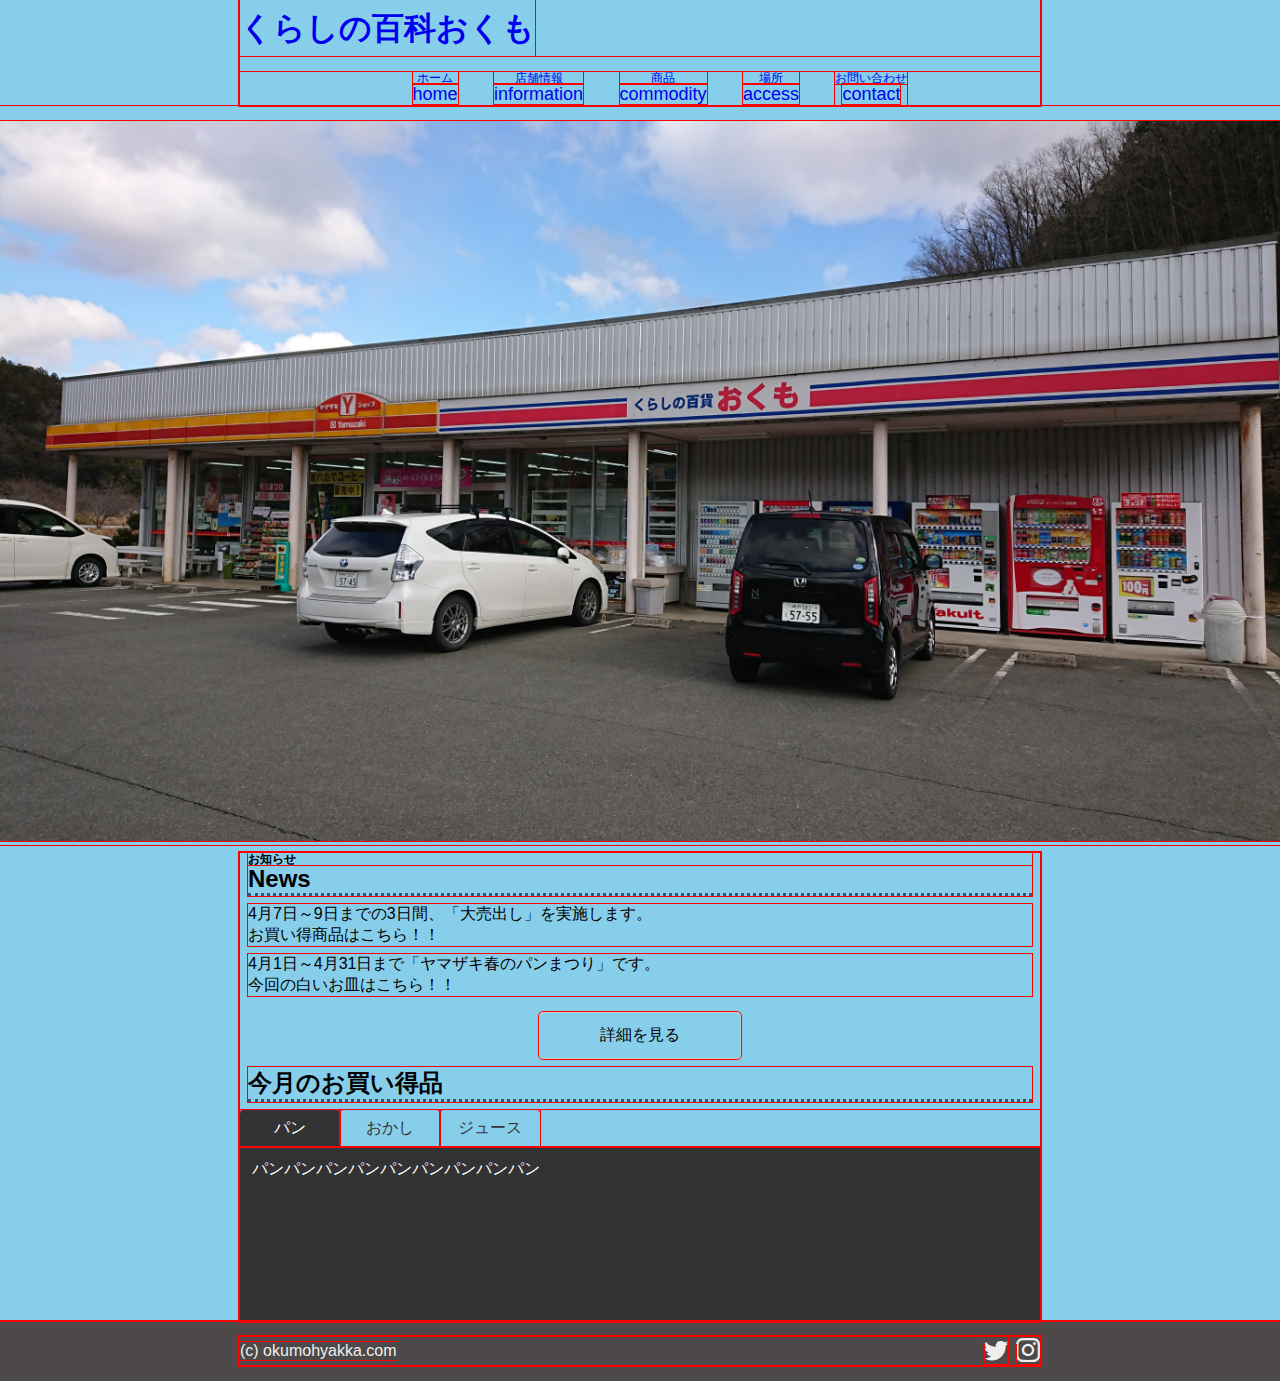
==== index.html @ 10697c95 "Add files via upload" ====
<!DOCTYPE html>
<html lang="ja">
<head>
  <meta charset="UTF-8">
  <meta http-equiv="X-UA-Compatible" content="IE=edge">
  <meta name="viewport" content="width=device-width, initial-scale=1.0">
  <title>くらしの百科おくも</title>
  <link rel="icon" href="img/favicon.png">
  <link rel="stylesheet" href="css/style.css">
  <link href="https://fonts.googleapis.com/icon?family=Material+Icons" rel="stylesheet">
  <link rel="stylesheet" href="https://cdn.jsdelivr.net/npm/bootstrap-icons@1.5.0/font/bootstrap-icons.css">
  <style>
  * {
    outline: 1px solid #ff0000;
  }
  </style>
</head>
<body>
  <!-- ヘッダー -->
  <header>
    <div class="container">
      <div class="head">
        <div class="headline">
          <a href="index.html">
            <h1>くらしの百科おくも</h1>
          </a>
        </div>
        <div class="sp_menu">
          <span class="material-icons" id="open_menu">menu</span>
        </div>
      </div>
      <div class="overlay">
        <span class="material-icons" id="close_menu">close</span>
        <nav class="nav2">
          <ul>
            <li><a href="index.html">home</a></li>
            <li><a href="information.html">information</a></li>
            <li><a href="commodity.html">commodity</a></li>
            <li><a href="access.html">access</a></li>
            <li><a href="contact.html">contact</a></li>
          </ul>
        </nav>
      </div>
      <nav class="nav1">
        <ul>
          <li><a href="index.html"><span>ホーム</span>home</a></li>
          <li><a href="information.html"><span>店舗情報</span>information</a></li>
          <li><a href="commodity.html"><span>商品</span>commodity</a></li>
          <li><a href="access.html"><span>場所</span>access</a></li>
          <li><a href="contact.html"><span>お問い合わせ</span>contact</a></li>
        </ul>
      </nav>
    </div>
  </header>
  <!-- ヘッダーここまで -->
  <!-- メイン -->
  <!-- <div class="center">
    <img 
      src="img/gaikann.JPG"
      alt="くらしの百科おくもの外観"
      class="center"
      width="70%"
      height="auto">
  </div>     -->

  <main>
    <section class="hero">
      <img src="img/gaikann.JPG" alt="くらしの百科おくもの外観">
    </section>
    <div class="container">
      <h2><span>お知らせ</span>News</h2>
      <p>4月7日～9日までの3日間、「大売出し」を実施します。<br>
      お買い得商品はこちら！！
      </p>
      <p>4月1日～4月31日まで「ヤマザキ春のパンまつり」です。<br>
      今回の白いお皿はこちら！！
      </p>
      <div id="open">
        詳細を見る
      </div>
      <div id="mask" class="hidden"></div>
      <section id="modal" class="hidden">
        <img src="" alt="直径23cmの丸皿の写真">
        <p>今年は直径23cmの丸皿です。</p>
        <div id="close">
          閉じる
        </div>
      </section>
      <h2>今月のお買い得品</h2>
      <ul class="menu">
        <li><a href="#" class="active">パン</a></li>
        <li><a href="#">おかし</a></li>
        <li><a href="#">ジュース</a></li>
      </ul>
      <section class="content active" >
        パンパンパンパンパンパンパンパンパン
      </section>
      <section class="content">
        おかしおかしおかしおかしおかしおかし
      </section>
      <section class="content">
        ジュースジュースジュースジュースジュース
      </section>
    </div>
  </main>
  <!-- メインここまで -->
  <!-- フッター -->
  <footer>
    <div class="container">
      <small>(c) okumohyakka.com</small>
      <ul>
        <li><a href="#"></a><i class="bi bi-twitter"></i></li>
        <li><a href="#"></a><i class="bi bi-instagram"></i></li>
      </ul>
    </div>
  </footer>
  <!-- フッターここまで -->
  <script src="js/main.js"></script>
</body>
</html>
---- css/style.css ----
@charset "UTF-8";

/* すべてのWebページに適用される */

html {
  font-family: Verdana, sans-serif
}

body {
  margin: 0;
}

h2 {
  margin-bottom: 8px;
  border-bottom: 3px dotted #3f5170;
}

h3 {
  margin: 0px 8px 8px 8px;
} 

p {
  margin: 0px 8px 0px 8px;
}

p + p {
  margin-top: 8px;
}

.container {
  width: calc(100% - 32px);
  margin: 0 auto;
  outline: 2px solid red;
}

/* すべてのページに適用 - ヘッダー - */
.headline h1 {
  margin: 0;
  line-height: 56px;
}

.headline a {
  text-decoration: none;
}

.headline a:hover {
  opacity: 0.8;
}

.head {
  display: flex;
}

.close_icon {
  padding: 16px;
}

.sp_menu {
  margin-left: auto;
}

.sp_menu #open_menu {
  font-size: 32px;
  line-height: 56px;
  cursor: pointer;
}

.sp_menu #open_menu.hide {
  display: none;
}

.overlay {
  position: fixed;
  top: 0;
  bottom: 0;
  right: 0;
  left: 0;
  background: rgba(255, 255, 255, 0.95);
  text-align: center;
  padding: 64px;
  opacity: 0;
  pointer-events: none;
  transition: opacity .6s;
}

.overlay.show {
  opacity: 1;
  pointer-events: auto;
}

.overlay #close_menu {
  position: absolute;
  top: 16px;
  right: 16px;
  font-size: 32px;
  cursor: pointer;
}

.overlay ul {
  list-style-type: none;
  margin: 0;
  padding: 0;
}

.overlay li {
  margin-top: 24px;
  opacity: 0;
  transform: translateY(16px);
  transition: opacity .3s, transform .3s;
}

.overlay.show li {
  opacity: 1;
  transform: none;
}

.overlay.show li:nth-child(1) {
  transition-delay: .1s;
}

.overlay.show li:nth-child(2) {
  transition-delay: .2s;
}

.overlay.show li:nth-child(3) {
  transition-delay: .3s;
}

.overlay.show li:nth-child(4) {
  transition-delay: .4s;
}

.overlay.show li:nth-child(5) {
  transition-delay: .5s;
}

.nav2 li {
  font-size: 18px;
}

.nav1 {
  display: none;  
}

.nav1 li {
  display: inline-block;
  font-size: 18px;
}

.nav1 a {
  text-decoration: none;
}

.nav1 li + li {
  margin-left: 32px;
}

.nav1 ul {
  text-align: center;
}

.nav1 a:hover {
  opacity: 0.8;
}

nav li a span {
  line-height: 1;
  font-size: 12px;
  display: block;
}

/* すべてのページに適用 - フッター - */
footer {
  background: #4c4948;
  padding: 16px 0;
  color: #eee;
}

footer  ul {
  list-style: none;
  margin: 0;
  padding: 0;
  display: flex;
}

footer .container {
  display: flex;
  justify-content: space-between;
  align-items: center;
}

footer small {
  font-size: 16px;
}

footer li i {
  font-size: 24px;
}

footer li + li {
  margin-left: 8px;
}

/* ホーム - メイン - */
main h2 {
  margin: 8px;
}

/* .center {
  text-align: center;
} */

/* .center img {
  vertical-align: bottom;
} */

.hero img {
  width: 100%;
}

main h2 span {
  line-height: 1;
  font-size: 12px;
  display: block;
}

#open, #close {
  cursor: pointer;
  width: 200px;
  border: 1px solid #ccc;
  border-radius: 4px;
  text-align: center;
  padding: 12px 0;
  margin: 16px auto 0;
}

#mask {
  background: rgba(0, 0, 0, 0.4);
  position: fixed;
  top: 0;
  bottom: 0;
  right: 0;
  left: 0;
}

#modal {
  background: #fff;
  width: 300px;
  padding: 20px;
  border-radius: 4px;
  position: absolute;
  top: 400px;
  left: 0;
  right: 0;
  margin: 0 auto;
  transition: transform 0.4s;
}

#modal > p {
  margin: 0 0 20px;
  text-align: center;
}

#mask.hidden {
  display: none;
}

#modal.hidden {
  transform: translate(0, -600px);
}

.menu {
  list-style: none;
  padding: 0;
  margin: 0;
  display: flex;
}

.menu li a {
  display: inline-block;
  width: 100px;
  text-align: center;
  padding: 8px 0;
  color: #333;
  text-decoration: none;
  border-radius: 4px 4px 0 0;
}

.menu li a.active {
  background: #333;
  color: #fff;
}

.menu li a:not(.active):hover {
  opacity: 0.5;
  transition: opacity 0.4s;
}

.content.active {
  background: #333;
  color: #fff;
  min-height: 150px;
  padding: 12px;
  display: block;
}

.content {
  display: none;
}

/* information - メイン - */
.hero2 {
  text-align: center;
}

.hero2 img {
  width: 70%;
}

.shadow {
  box-shadow: 3px 3px 5px #000;
}

.info {
  border-collapse: collapse;
  margin: 0 auto;
}

.info th, .info td {
  padding: 8px;
  border: 1px solid #bec2c7;
}

.info th {
  background-color: #dde2ea;
  width: 90px;
}

.info td {
  background-color: #eeece9;
}

.message {
  border-bottom: 1px solid;
  margin-top: 16px;
  margin-bottom: 16px;
  padding: 0; 
  border-bottom: 3px dotted #3f5170;
}

dl > div {
  margin-bottom: 8px;
}

dt {
  padding: 8px;
  cursor: pointer;
  user-select: none;
  position: relative;
}

dt::before {
  content: 'Q. ';
}

dt::after {
  content: '+';
  position: absolute;
  top: 8px;
  right: 16px;
  transition: transform .3s;
}

dl > div.appear dt::after {
  transform: rotate(45deg);
}

dd {
  padding: 8px;
  margin: 0;
  display: none;
}

dd::before {
  content: 'A. ';
}

dl > div.appear dd {
  display: block;
  animation: .3s fadeIn;
}

@keyframes fadeIn {
  0% {
    opacity: 0;
    transform: translateY(-10px);
  }
  100% {
    opacity: 1;
    transform: none;
  }
}

/* commodity - メイン - */
.link img {
  width: 100%;
  height: auto;
  border-radius: 10px 10px 0 0;
  vertical-align: bottom;
}

.link a:link {
  color: #fff;
  text-decoration: none;
}

.link a:hover {
  opacity: 0.8;
}

.link span {
  background-color: #79420d;
  display: block;
  width: 550;
  text-align: center;
  border-radius: 0 0 10px 10px;
  padding: 6px 0;
}

.syouhin {
  display: flex;
  flex-wrap: wrap;
  justify-content: space-between;
}

.syouhin p {
  width: calc((100% - 16px) / 2);
  outline: 2px solid blue;
  margin: 8px 0 8px;
}

/* access - メイン - */

.access {
  text-align: center;
}

.access img {
  width: 60%;
  vertical-align: bottom;
}


/* contact - メイン - */
fieldset {
  border: 1px solid #79420d;
  border-radius: 10px;
  padding: 20px 20px 10px;
  margin-bottom: 30px;
}

fieldset div {
  margin: 0px 8px 0px;
}

legend {
  font-weight: bold;
  font-size: 18px;
  color: #79420d;
}

form p {
  margin-bottom: 15px;
}

sup {
  color: #900;
  font-size: 10px;
}

.itemName {
  font-weight: bold;
}

/* フォームの入力欄 */
input,textarea,select {
  font-family: inherit;
  padding: 5px;
  font-size: 14px;
}

input[type="text"]:focus,
input[type="email"]:focus,
input[type="tel"]:focus,
input[type="number"]:focus,
textarea:focus {
  outline: none;
  box-shadow: 0 0 7px #900;
  border: 1px solid #600;
}

input[type="submit"] {
  background-color: #79420d;
  color: #fff;
  padding: 15px 40px;
  font-weight: bold;
  font-size: 18px;
  border: none;
  border-radius: 5px;
}

input[type="submit"]:hover {
  background-color: #c29b28;
}


/* medium screen */
@media (min-width:600px) {
  body {
    background: pink;
  }

  .nav1 {
    display: block;
  }

  .sp_menu {
    display: none;
  }
}

/* large screen */
@media (min-width:800px) {
  body {
    background: skyblue;
  }

  .container {
    width: calc(100% - 32px);
    margin: 0 auto;
    max-width: 800px;
  }
}
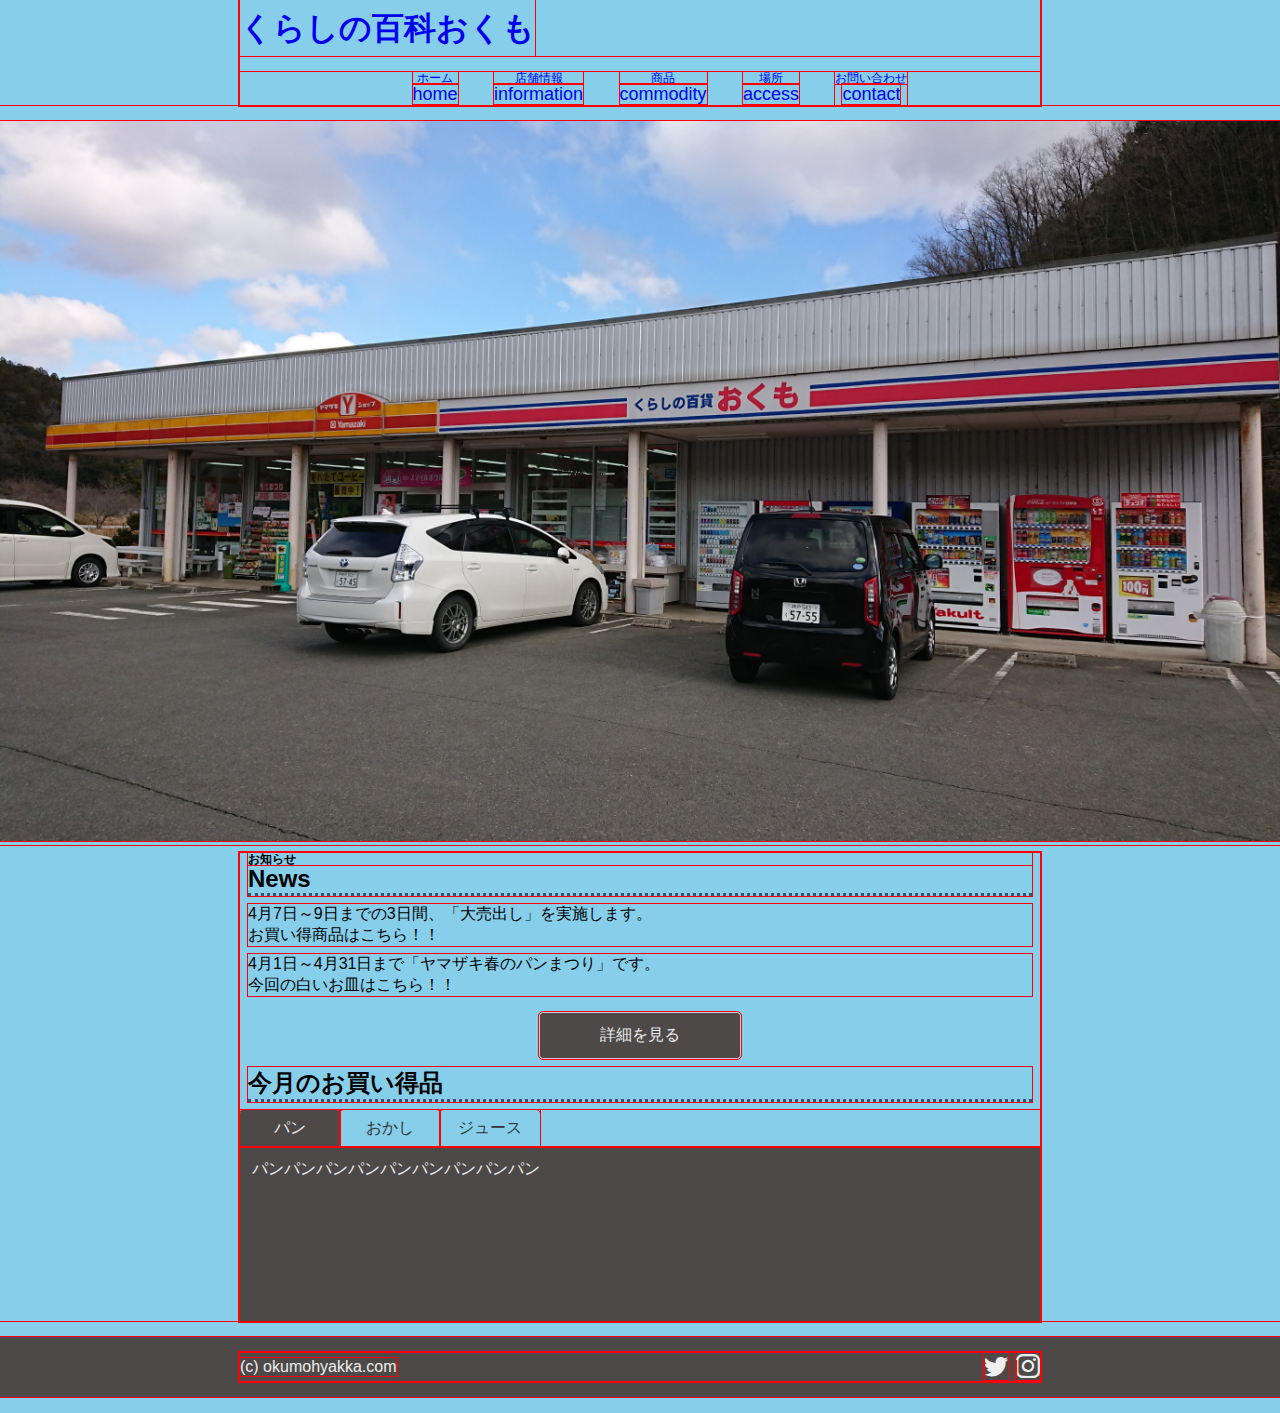
==== commit 6b62f032: "Add files via upload" ====
--- a/index.html
+++ b/index.html
@@ -80,25 +80,25 @@
       </div>
       <div id="mask" class="hidden"></div>
       <section id="modal" class="hidden">
-        <img src="" alt="直径23cmの丸皿の写真">
-        <p>今年は直径23cmの丸皿です。</p>
+        <img src="img/dish.JPG" alt="直径23cmの丸皿の写真">
+        <p>今年は直径約21cmの丸皿です。</p>
         <div id="close">
           閉じる
         </div>
       </section>
       <h2>今月のお買い得品</h2>
       <ul class="menu">
-        <li><a href="#" class="active">パン</a></li>
-        <li><a href="#">おかし</a></li>
-        <li><a href="#">ジュース</a></li>
+        <li><a href="#" class="active" data-id="one">パン</a></li>
+        <li><a href="#" data-id="two">おかし</a></li>
+        <li><a href="#" data-id="three">ジュース</a></li>
       </ul>
-      <section class="content active" >
+      <section class="content active" id="one" >
         パンパンパンパンパンパンパンパンパン
       </section>
-      <section class="content">
+      <section class="content" id="two">
         おかしおかしおかしおかしおかしおかし
       </section>
-      <section class="content">
+      <section class="content" id="three">
         ジュースジュースジュースジュースジュース
       </section>
     </div>
--- a/css/style.css
+++ b/css/style.css
@@ -172,6 +172,7 @@
 /* すべてのページに適用 - フッター - */
 footer {
   background: #4c4948;
+  margin: 16px 0;
   padding: 16px 0;
   color: #eee;
 }
@@ -232,6 +233,8 @@
   text-align: center;
   padding: 12px 0;
   margin: 16px auto 0;
+  background-color: #4c4948;
+  color: #eee;
 }
 
 #mask {
@@ -249,7 +252,7 @@
   padding: 20px;
   border-radius: 4px;
   position: absolute;
-  top: 400px;
+  top: 300px;
   left: 0;
   right: 0;
   margin: 0 auto;
@@ -257,7 +260,7 @@
 }
 
 #modal > p {
-  margin: 0 0 20px;
+  margin: 8px 0 16px;
   text-align: center;
 }
 
@@ -266,7 +269,13 @@
 }
 
 #modal.hidden {
-  transform: translate(0, -600px);
+  transform: translate(0, -700px);
+}
+
+#modal > img {
+  width: 60%;
+  display: block;
+  margin: 0 auto;
 }
 
 .menu {
@@ -287,8 +296,8 @@
 }
 
 .menu li a.active {
-  background: #333;
-  color: #fff;
+  background: #4c4948;
+  color: #eee;
 }
 
 .menu li a:not(.active):hover {
@@ -297,8 +306,8 @@
 }
 
 .content.active {
-  background: #333;
-  color: #fff;
+  background: #4c4948;
+  color: #eee;
   min-height: 150px;
   padding: 12px;
   display: block;
@@ -436,7 +445,7 @@
 .syouhin p {
   width: calc((100% - 16px) / 2);
   outline: 2px solid blue;
-  margin: 8px 0 8px;
+  margin: 8px 0 0;
 }
 
 /* access - メイン - */
@@ -535,11 +544,29 @@
     background: skyblue;
   }
 
+  #modal.hidden {
+    transform: translate(0, -1050px);
+  }
+
+  #modal {
+    background: #fff;
+    width: 300px;
+    padding: 20px;
+    border-radius: 4px;
+    position: absolute;
+    top: 740px;
+    left: 0;
+    right: 0;
+    margin: 0 auto;
+    transition: transform 0.4s;
+  }
+
   .container {
     width: calc(100% - 32px);
     margin: 0 auto;
     max-width: 800px;
   }
-}
-
-
+  
+}
+
+
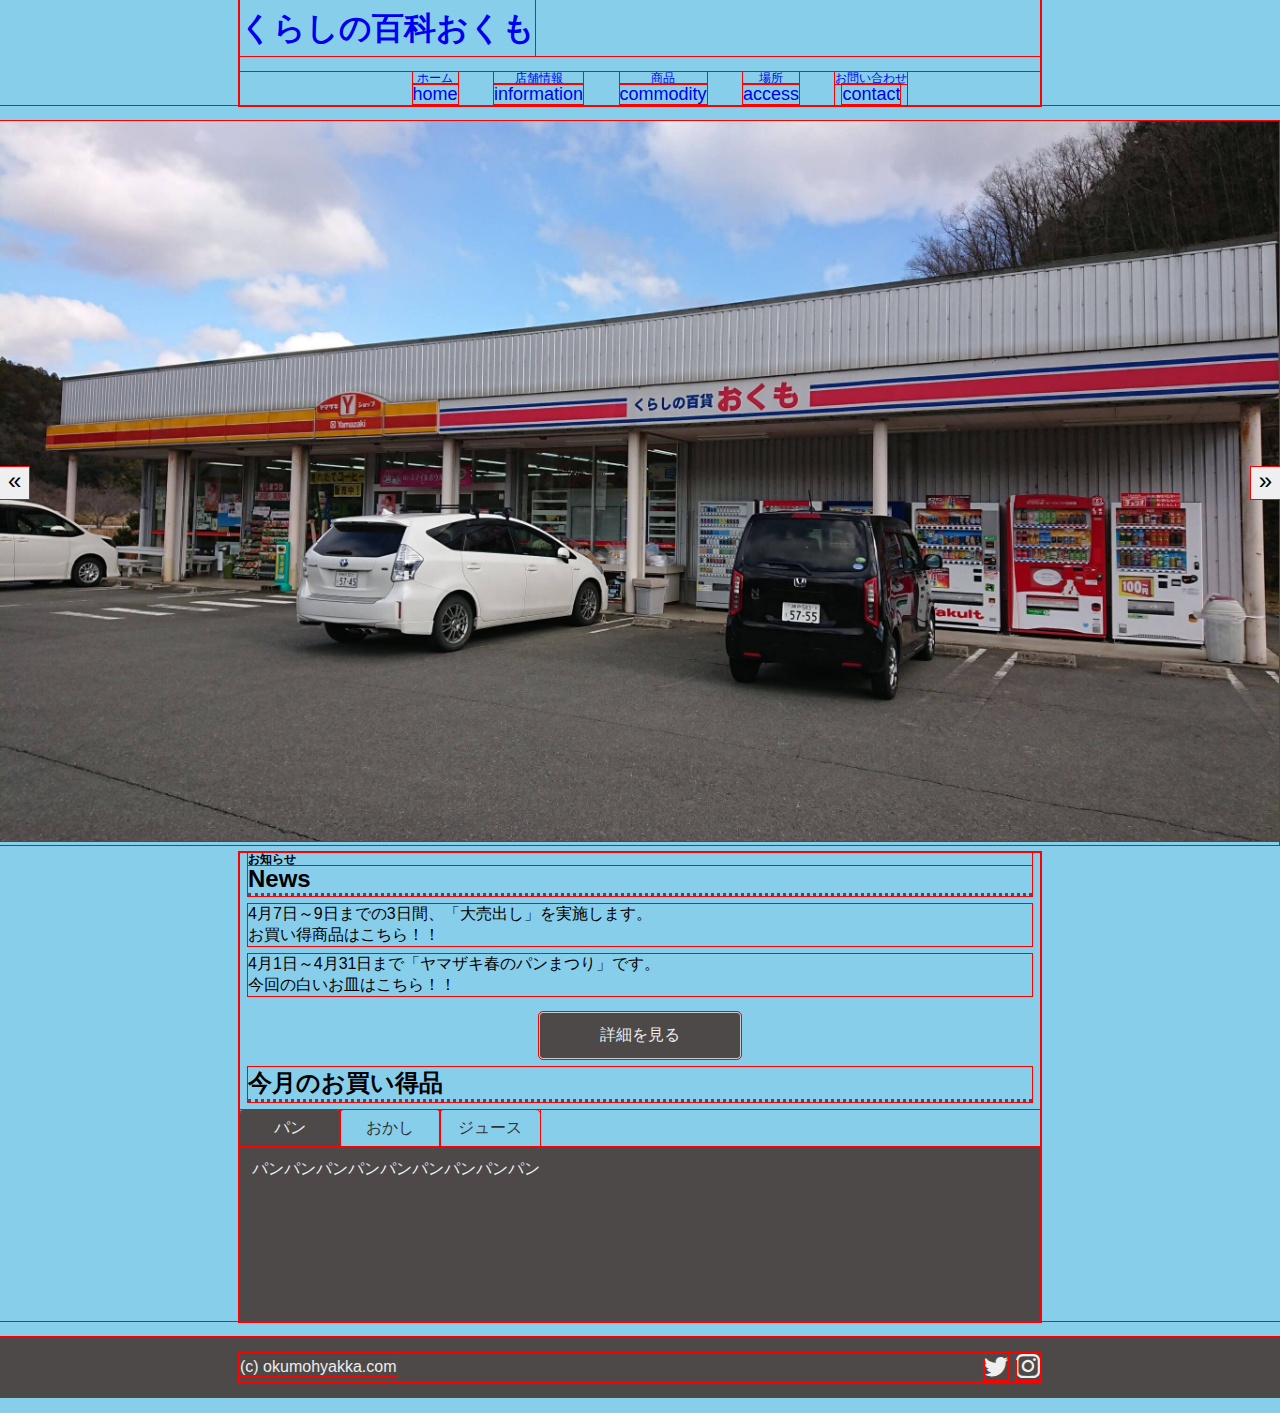
==== commit f99c43b2: "Add files via upload" ====
--- a/index.html
+++ b/index.html
@@ -65,7 +65,13 @@
 
   <main>
     <section class="hero">
-      <img src="img/gaikann.JPG" alt="くらしの百科おくもの外観">
+      <ul>
+        <li><img src="img/gaikann.JPG" alt="くらしの百科おくもの外観"></li>
+        <li><img src="img/cyuusyajyou.JPG" alt="くらしの百科おくもの駐車場"></li>
+        <li><img src="img/syokuryohin.JPG" alt="くらしの百科おくもの店内"></li>
+      </ul>
+      <button id="prev">&laquo;</button>
+      <button id="next">&raquo;</button>
     </section>
     <div class="container">
       <h2><span>お知らせ</span>News</h2>
--- a/css/style.css
+++ b/css/style.css
@@ -66,6 +66,10 @@
 }
 
 .sp_menu #open_menu.hide {
+  display: none;
+}
+
+.hero.hide {
   display: none;
 }
 
@@ -214,9 +218,49 @@
 /* .center img {
   vertical-align: bottom;
 } */
-
-.hero img {
+.hero {
+  overflow: hidden;
+  position: relative;
+}
+
+.hero ul {
+  list-style: none;
+  margin: 0;
+  padding: 0;
+  display: flex;
+  transition: transform 2s;
+}
+
+.hero ul li {
+  min-width: 100%;
+}
+
+.hero ul li img {
   width: 100%;
+}
+
+#prev,
+#next {
+  position: absolute;
+  top: 50%;
+  transform: translateY(-50%);
+  border: none;
+  font-size: 24px;
+  padding: 0 8px 4px;
+  cursor: pointer;
+}
+
+#prev:hover,
+#next:hover {
+  opacity: .8;
+}
+
+#prev {
+  left: 0;
+}
+
+#next {
+  right: 0;
 }
 
 main h2 span {
@@ -492,6 +536,10 @@
 }
 
 /* フォームの入力欄 */
+textarea {
+  width: 100%;
+}
+
 input,textarea,select {
   font-family: inherit;
   padding: 5px;
@@ -516,6 +564,8 @@
   font-size: 18px;
   border: none;
   border-radius: 5px;
+  display: block;
+  margin: 0 auto;
 }
 
 input[type="submit"]:hover {
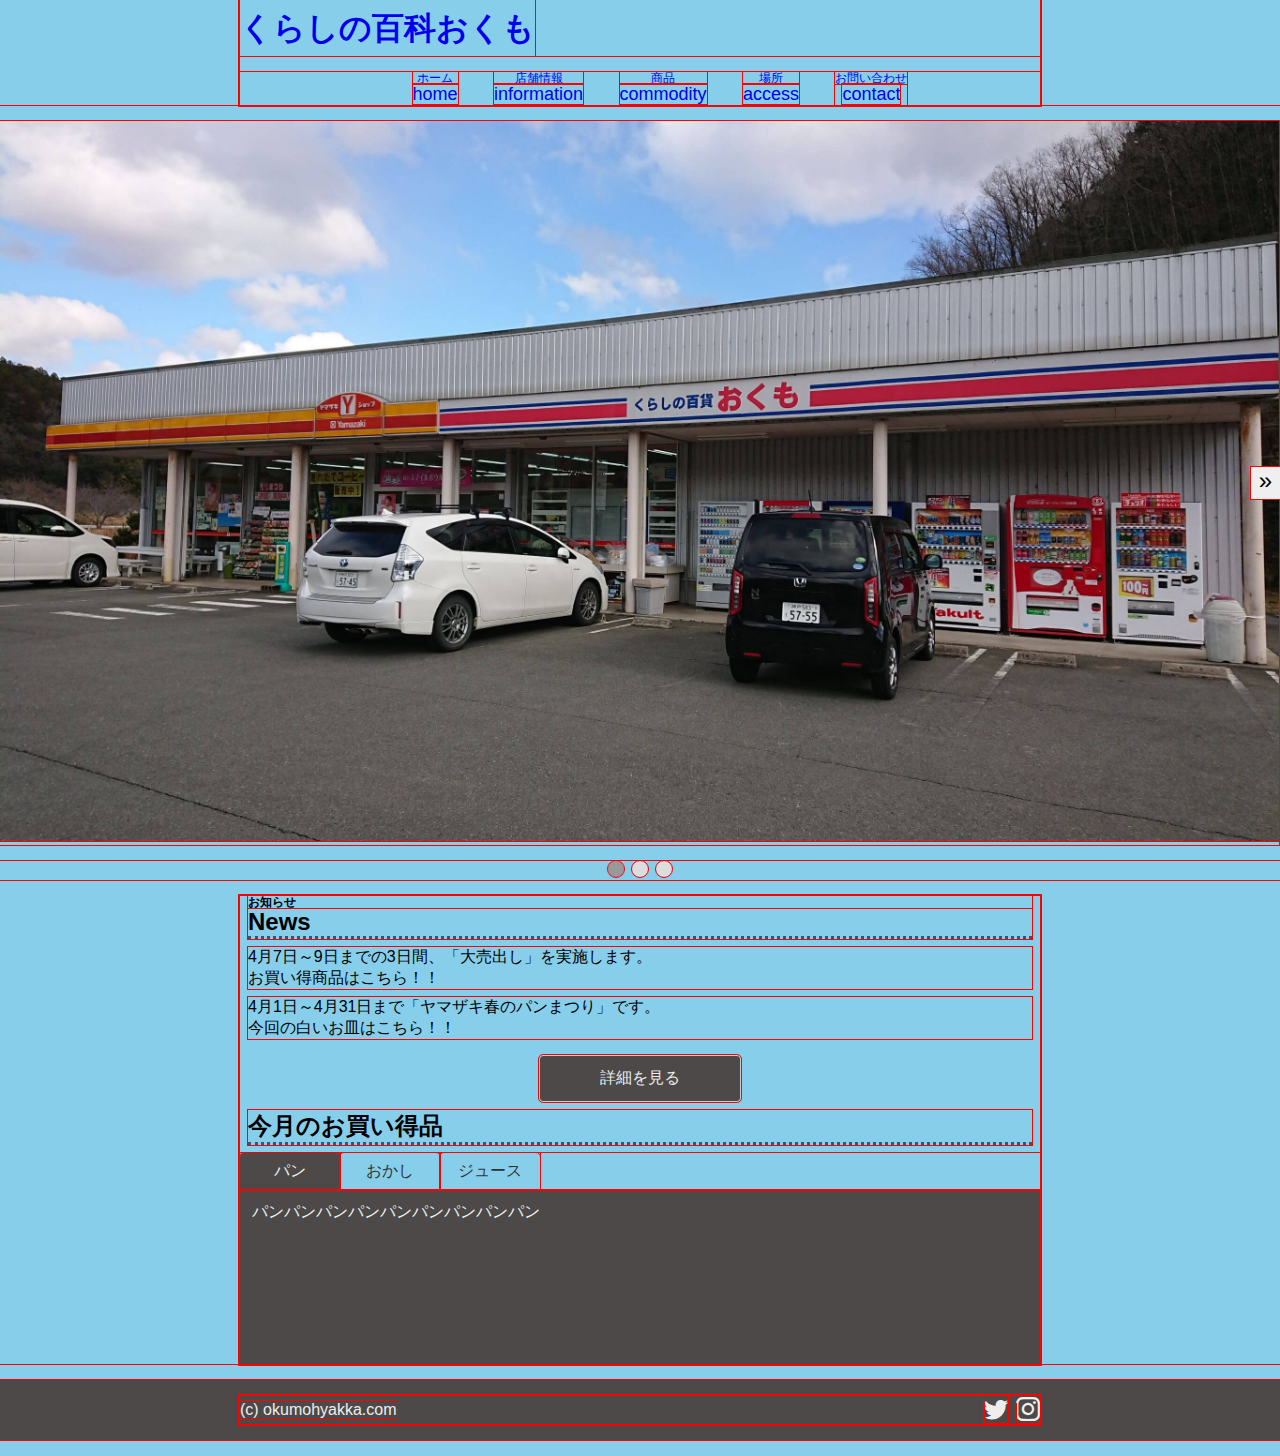
==== commit 8194f311: "Add files via upload" ====
--- a/index.html
+++ b/index.html
@@ -73,6 +73,8 @@
       <button id="prev">&laquo;</button>
       <button id="next">&raquo;</button>
     </section>
+    <nav class="nav3">
+    </nav>
     <div class="container">
       <h2><span>お知らせ</span>News</h2>
       <p>4月7日～9日までの3日間、「大売出し」を実施します。<br>
--- a/css/style.css
+++ b/css/style.css
@@ -218,6 +218,8 @@
 /* .center img {
   vertical-align: bottom;
 } */
+
+/* カルーセル始め */
 .hero {
   overflow: hidden;
   position: relative;
@@ -262,6 +264,34 @@
 #next {
   right: 0;
 }
+
+.hidden_carousel {
+  display: none;
+}
+
+.nav3 {
+  margin: 16px 0;
+  text-align: center;
+}
+
+.nav3 button + button {
+  margin-left: 8px;
+}
+
+.nav3 button {
+  border: none;
+  width: 16px;
+  height: 16px;
+  background: #ddd;
+  border-radius: 50%;
+  cursor: pointer;
+}
+
+.nav3 .current {
+  background: #999;
+}
+
+/* カルーセル終わり */
 
 main h2 span {
   line-height: 1;
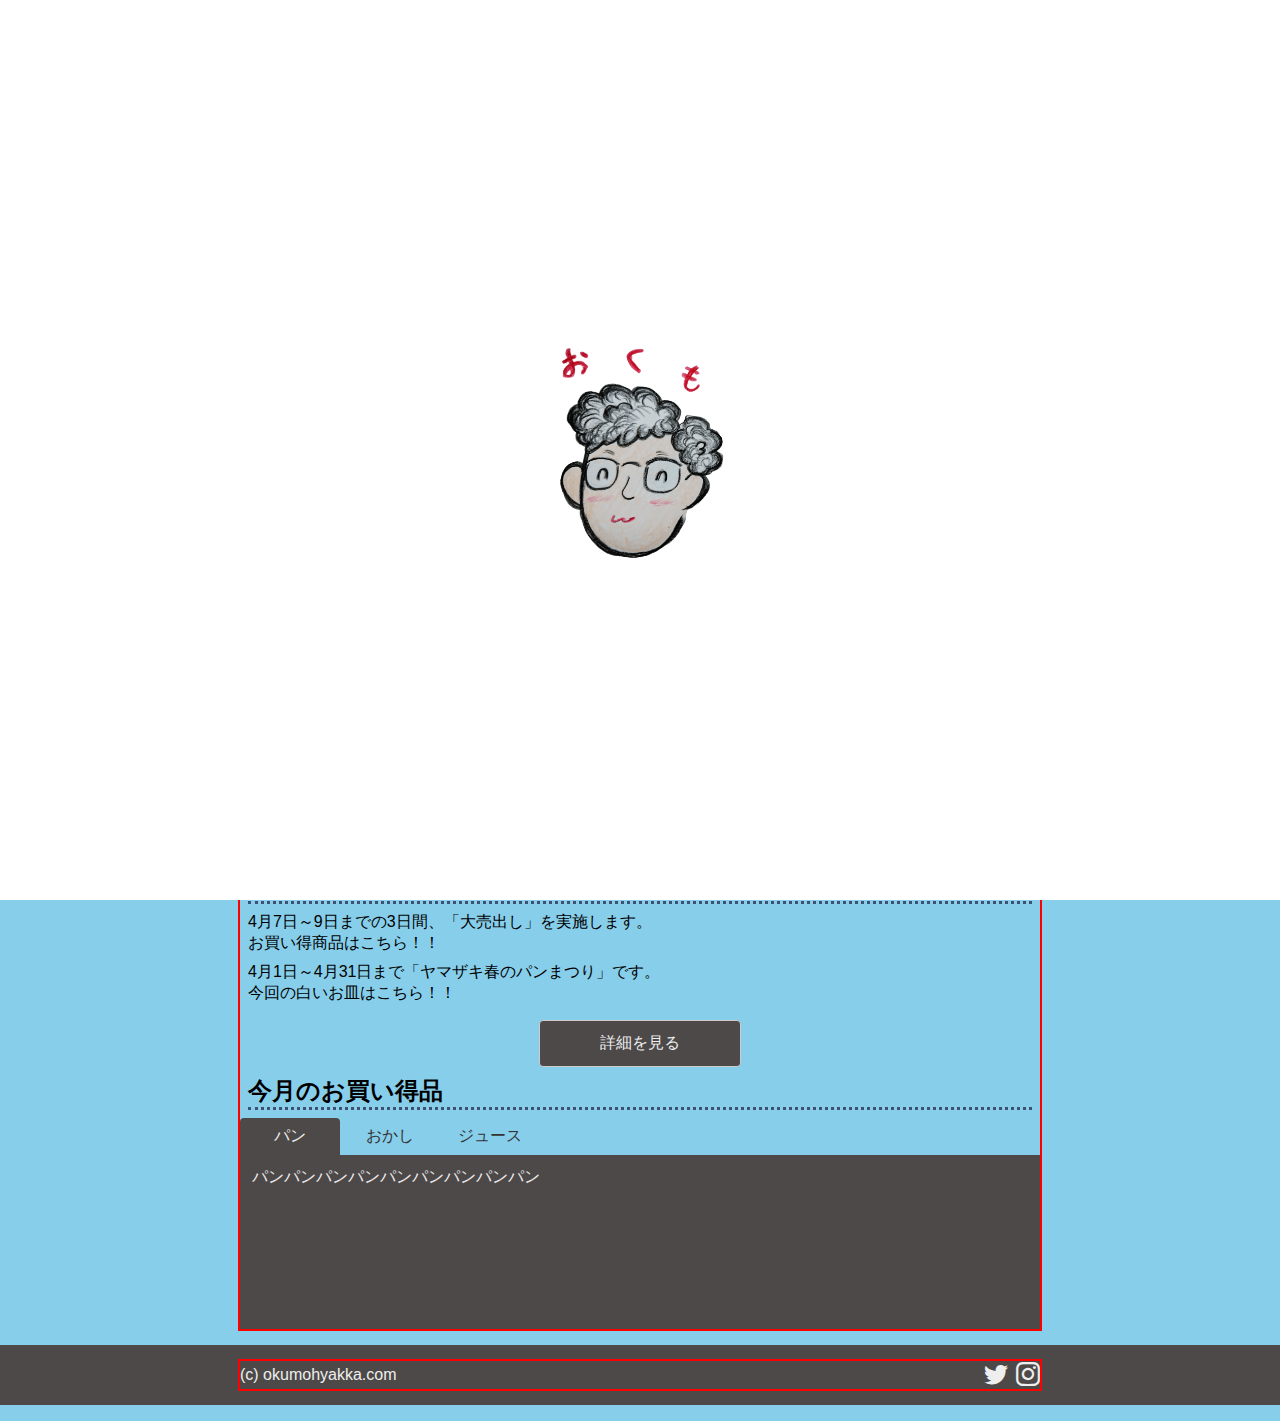
==== commit edb5e93d: "Add files via upload" ====
--- a/index.html
+++ b/index.html
@@ -10,12 +10,17 @@
   <link href="https://fonts.googleapis.com/icon?family=Material+Icons" rel="stylesheet">
   <link rel="stylesheet" href="https://cdn.jsdelivr.net/npm/bootstrap-icons@1.5.0/font/bootstrap-icons.css">
   <style>
-  * {
+  /* * {
     outline: 1px solid #ff0000;
-  }
+  } */
   </style>
 </head>
 <body>
+  <div id="splash">
+    <div id="splash_logo">
+      <img src="img/okumohyakka.png" alt="くらしの百科おくものロゴ" class="fadeUp">
+    </div>
+  </div>
   <!-- ヘッダー -->
   <header>
     <div class="container">
@@ -123,6 +128,7 @@
     </div>
   </footer>
   <!-- フッターここまで -->
+  <script src="https://code.jquery.com/jquery-3.6.1.min.js" integrity="sha256-o88AwQnZB+VDvE9tvIXrMQaPlFFSUTR+nldQm1LuPXQ=" crossorigin="anonymous"></script>
   <script src="js/main.js"></script>
 </body>
 </html>
--- a/css/style.css
+++ b/css/style.css
@@ -204,6 +204,46 @@
 
 footer li + li {
   margin-left: 8px;
+}
+
+/* Loading背景画面設定　*/
+#splash {
+  position: fixed;
+  width: 100%;
+  height: 100%;
+  z-index: 999;
+  background:#fff;
+  text-align:center;
+}
+  
+/* Loading画像中央配置　*/
+#splash_logo {
+  position: absolute;
+  top: 50%;
+  left: 50%;
+  transform: translate(-50%, -50%);
+}
+
+/* Loading アイコンの大きさ設定　*/
+#splash_logo img {
+  width:260px;
+}
+
+/* fadeUpをするアイコンの動き */
+.fadeUp{
+animation-name: fadeUpAnime;
+animation-duration:0.5s;
+animation-fill-mode:forwards;
+}
+
+@keyframes fadeUpAnime{
+  from {
+  transform: translateY(100px);
+  }
+
+  to {
+  transform: translateY(0);
+  }
 }
 
 /* ホーム - メイン - */
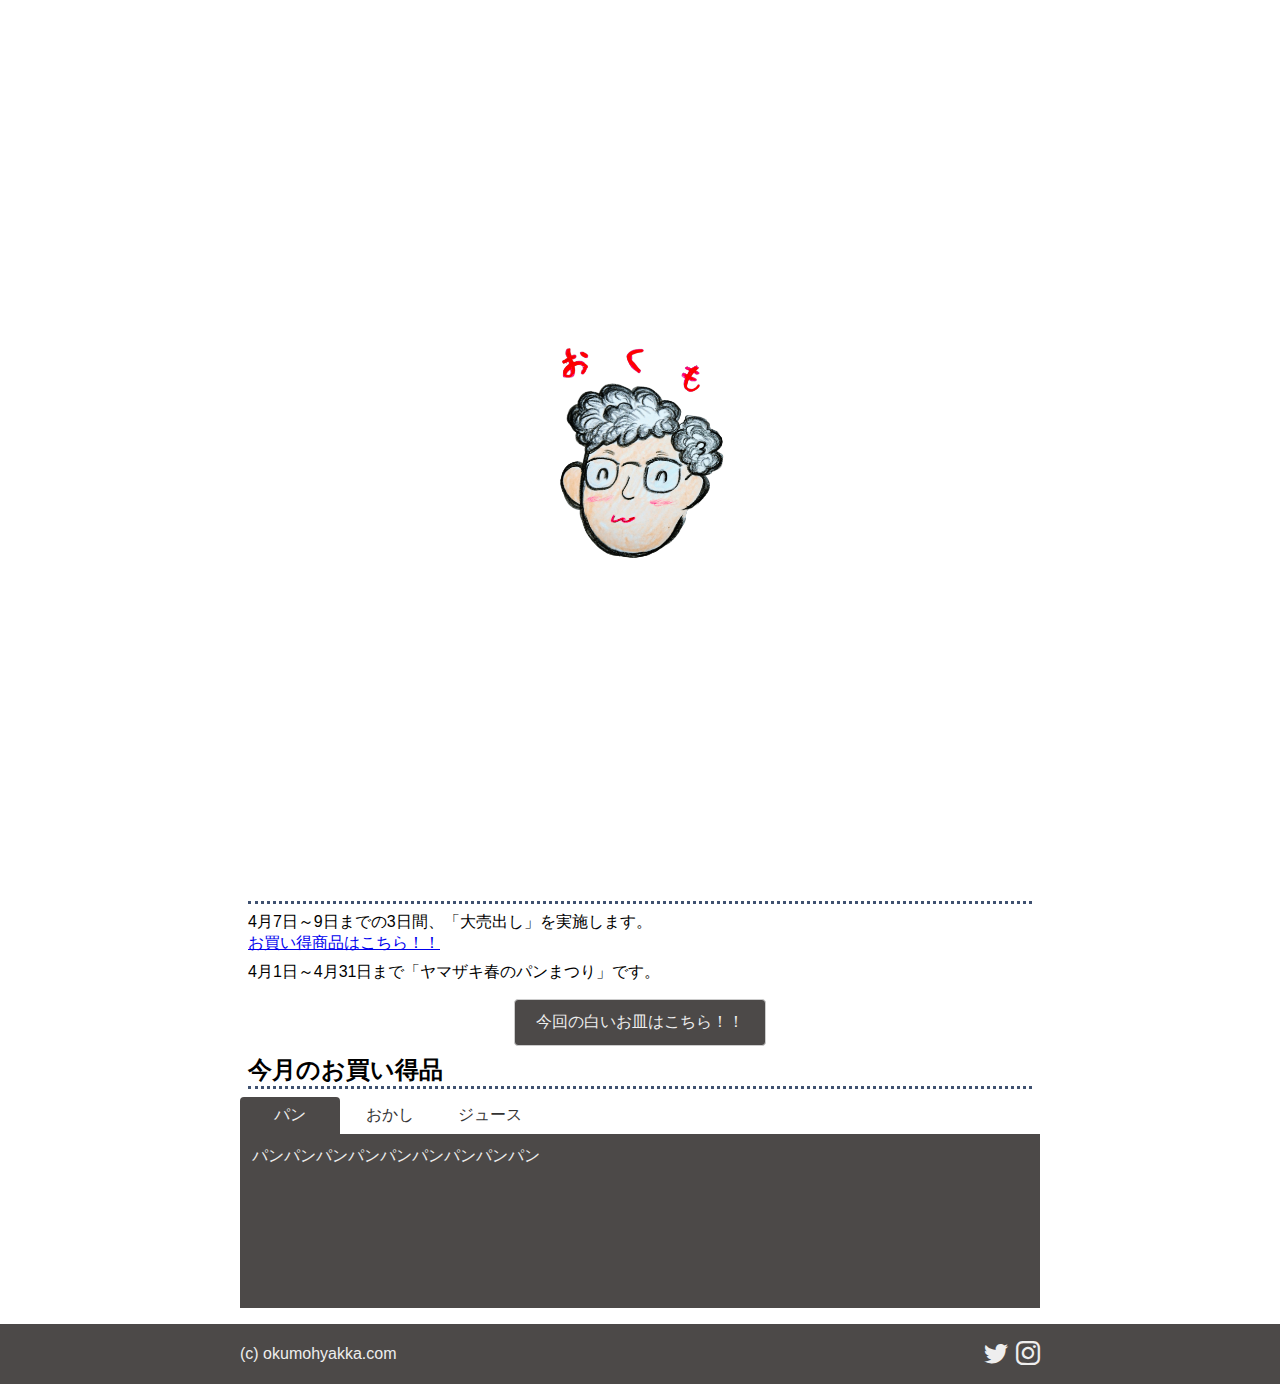
==== commit 3c371355: "Add files via upload" ====
--- a/index.html
+++ b/index.html
@@ -8,6 +8,7 @@
   <link rel="icon" href="img/favicon.png">
   <link rel="stylesheet" href="css/style.css">
   <link href="https://fonts.googleapis.com/icon?family=Material+Icons" rel="stylesheet">
+  <!-- Bootstrap -->
   <link rel="stylesheet" href="https://cdn.jsdelivr.net/npm/bootstrap-icons@1.5.0/font/bootstrap-icons.css">
   <style>
   /* * {
@@ -16,8 +17,8 @@
   </style>
 </head>
 <body>
-  <div id="splash">
-    <div id="splash_logo">
+  <div id="splash" class="loading">
+    <div id="splash_logo" class="loading-animation">
       <img src="img/okumohyakka.png" alt="くらしの百科おくものロゴ" class="fadeUp">
     </div>
   </div>
@@ -83,13 +84,11 @@
     <div class="container">
       <h2><span>お知らせ</span>News</h2>
       <p>4月7日～9日までの3日間、「大売出し」を実施します。<br>
-      お買い得商品はこちら！！
+        <a href="#">お買い得商品はこちら！！</a>
       </p>
-      <p>4月1日～4月31日まで「ヤマザキ春のパンまつり」です。<br>
-      今回の白いお皿はこちら！！
-      </p>
+      <p>4月1日～4月31日まで「ヤマザキ春のパンまつり」です。<br></p>
       <div id="open">
-        詳細を見る
+        今回の白いお皿はこちら！！
       </div>
       <div id="mask" class="hidden"></div>
       <section id="modal" class="hidden">
--- a/css/style.css
+++ b/css/style.css
@@ -19,6 +19,10 @@
   margin: 0px 8px 8px 8px;
 } 
 
+h4 {
+  margin: 8px 8px 0px 8px;
+} 
+
 p {
   margin: 0px 8px 0px 8px;
 }
@@ -30,7 +34,7 @@
 .container {
   width: calc(100% - 32px);
   margin: 0 auto;
-  outline: 2px solid red;
+  /* outline: 2px solid red; */
 }
 
 /* すべてのページに適用 - ヘッダー - */
@@ -246,6 +250,16 @@
   }
 }
 
+/* 初回のみローディング画面表示 */
+.loading.is-active {
+  opacity: 0;
+  visibility: hidden;
+}
+
+.loading-animation.is-active {
+  opacity: 1;
+  visibility: visible;
+}
 /* ホーム - メイン - */
 main h2 {
   margin: 8px;
@@ -339,9 +353,11 @@
   display: block;
 }
 
+/* モーダルウインドウ始め */
+
 #open, #close {
   cursor: pointer;
-  width: 200px;
+  width: 250px;
   border: 1px solid #ccc;
   border-radius: 4px;
   text-align: center;
@@ -392,6 +408,10 @@
   margin: 0 auto;
 }
 
+/* モーダルウインドウ終わり */
+
+/* タブメニュー始め */
+
 .menu {
   list-style: none;
   padding: 0;
@@ -431,6 +451,8 @@
   display: none;
 }
 
+/* タブメニュー終わり */
+
 /* information - メイン - */
 .hero2 {
   text-align: center;
@@ -525,41 +547,19 @@
 }
 
 /* commodity - メイン - */
-.link img {
-  width: 100%;
-  height: auto;
-  border-radius: 10px 10px 0 0;
-  vertical-align: bottom;
-}
-
-.link a:link {
-  color: #fff;
-  text-decoration: none;
-}
-
-.link a:hover {
-  opacity: 0.8;
-}
-
-.link span {
-  background-color: #79420d;
-  display: block;
-  width: 550;
-  text-align: center;
-  border-radius: 0 0 10px 10px;
-  padding: 6px 0;
-}
-
-.syouhin {
+
+article {
   display: flex;
-  flex-wrap: wrap;
-  justify-content: space-between;
-}
-
-.syouhin p {
-  width: calc((100% - 16px) / 2);
-  outline: 2px solid blue;
-  margin: 8px 0 0;
+  gap: 16px;
+  align-items: center;
+}
+
+article + article {
+  margin-top: 32px;
+}
+
+article:nth-child(even) {
+  flex-direction: row-reverse;
 }
 
 /* access - メイン - */
@@ -569,7 +569,7 @@
 }
 
 .access img {
-  width: 60%;
+  width: 80%;
   vertical-align: bottom;
 }
 
@@ -645,9 +645,9 @@
 
 /* medium screen */
 @media (min-width:600px) {
-  body {
+  /* body {
     background: pink;
-  }
+  } */
 
   .nav1 {
     display: block;
@@ -660,9 +660,9 @@
 
 /* large screen */
 @media (min-width:800px) {
-  body {
+  /* body {
     background: skyblue;
-  }
+  } */
 
   #modal.hidden {
     transform: translate(0, -1050px);
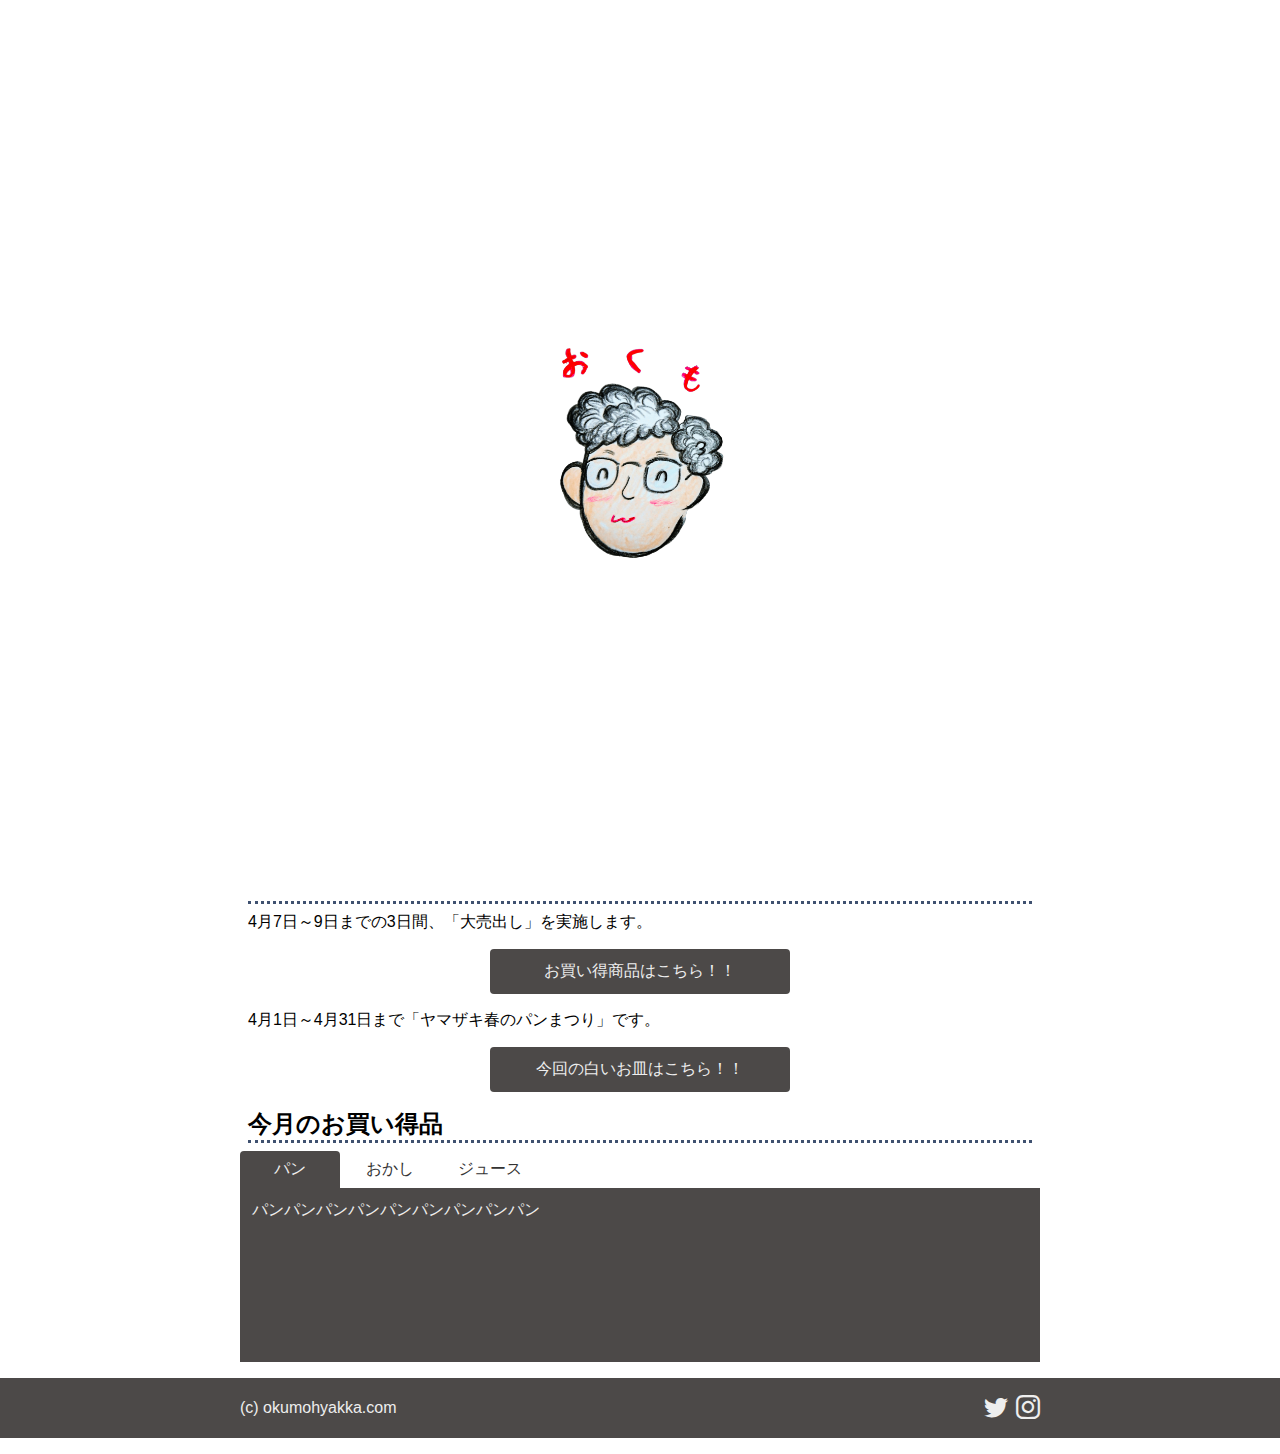
==== commit d5f19fdd: "Add files via upload" ====
--- a/index.html
+++ b/index.html
@@ -83,8 +83,8 @@
     </nav>
     <div class="container">
       <h2><span>お知らせ</span>News</h2>
-      <p>4月7日～9日までの3日間、「大売出し」を実施します。<br>
-        <a href="#">お買い得商品はこちら！！</a>
+      <p class="bargain">4月7日～9日までの3日間、「大売出し」を実施します。<br>
+        <a href="">お買い得商品はこちら！！</a>
       </p>
       <p>4月1日～4月31日まで「ヤマザキ春のパンまつり」です。<br></p>
       <div id="open">
--- a/css/style.css
+++ b/css/style.css
@@ -272,6 +272,23 @@
 /* .center img {
   vertical-align: bottom;
 } */
+
+.bargain > a {
+  display: block;
+  margin: 16px auto;
+  padding: 12px 0;
+  width: 300px;
+  background-color: #4c4948;
+  border-radius: 4px;
+  text-align: center;
+  text-decoration: none;
+  color: #eee;
+}
+
+.bargain > a:hover,
+#open:hover {
+  font-weight: bold;
+}
 
 /* カルーセル始め */
 .hero {
@@ -357,12 +374,12 @@
 
 #open, #close {
   cursor: pointer;
-  width: 250px;
-  border: 1px solid #ccc;
+  width: 300px;
+  /* border: 1px solid #ccc; */
   border-radius: 4px;
   text-align: center;
   padding: 12px 0;
-  margin: 16px auto 0;
+  margin: 16px auto;
   background-color: #4c4948;
   color: #eee;
 }
@@ -549,8 +566,6 @@
 /* commodity - メイン - */
 
 article {
-  display: flex;
-  gap: 16px;
   align-items: center;
 }
 
@@ -558,8 +573,8 @@
   margin-top: 32px;
 }
 
-article:nth-child(even) {
-  flex-direction: row-reverse;
+article img {
+  width: 100%;
 }
 
 /* access - メイン - */
@@ -656,6 +671,25 @@
   .sp_menu {
     display: none;
   }
+  /* commodity - メイン - 始め*/
+  article {
+    display: flex;
+    gap: 16px;
+  }
+
+  article img {
+    width: 50%;
+  }
+
+  article:nth-child(even) {
+    flex-direction: row-reverse;
+  }
+
+  .text {
+    flex: 1;
+  }
+/* commodity - メイン - 終わり*/
+
 }
 
 /* large screen */
